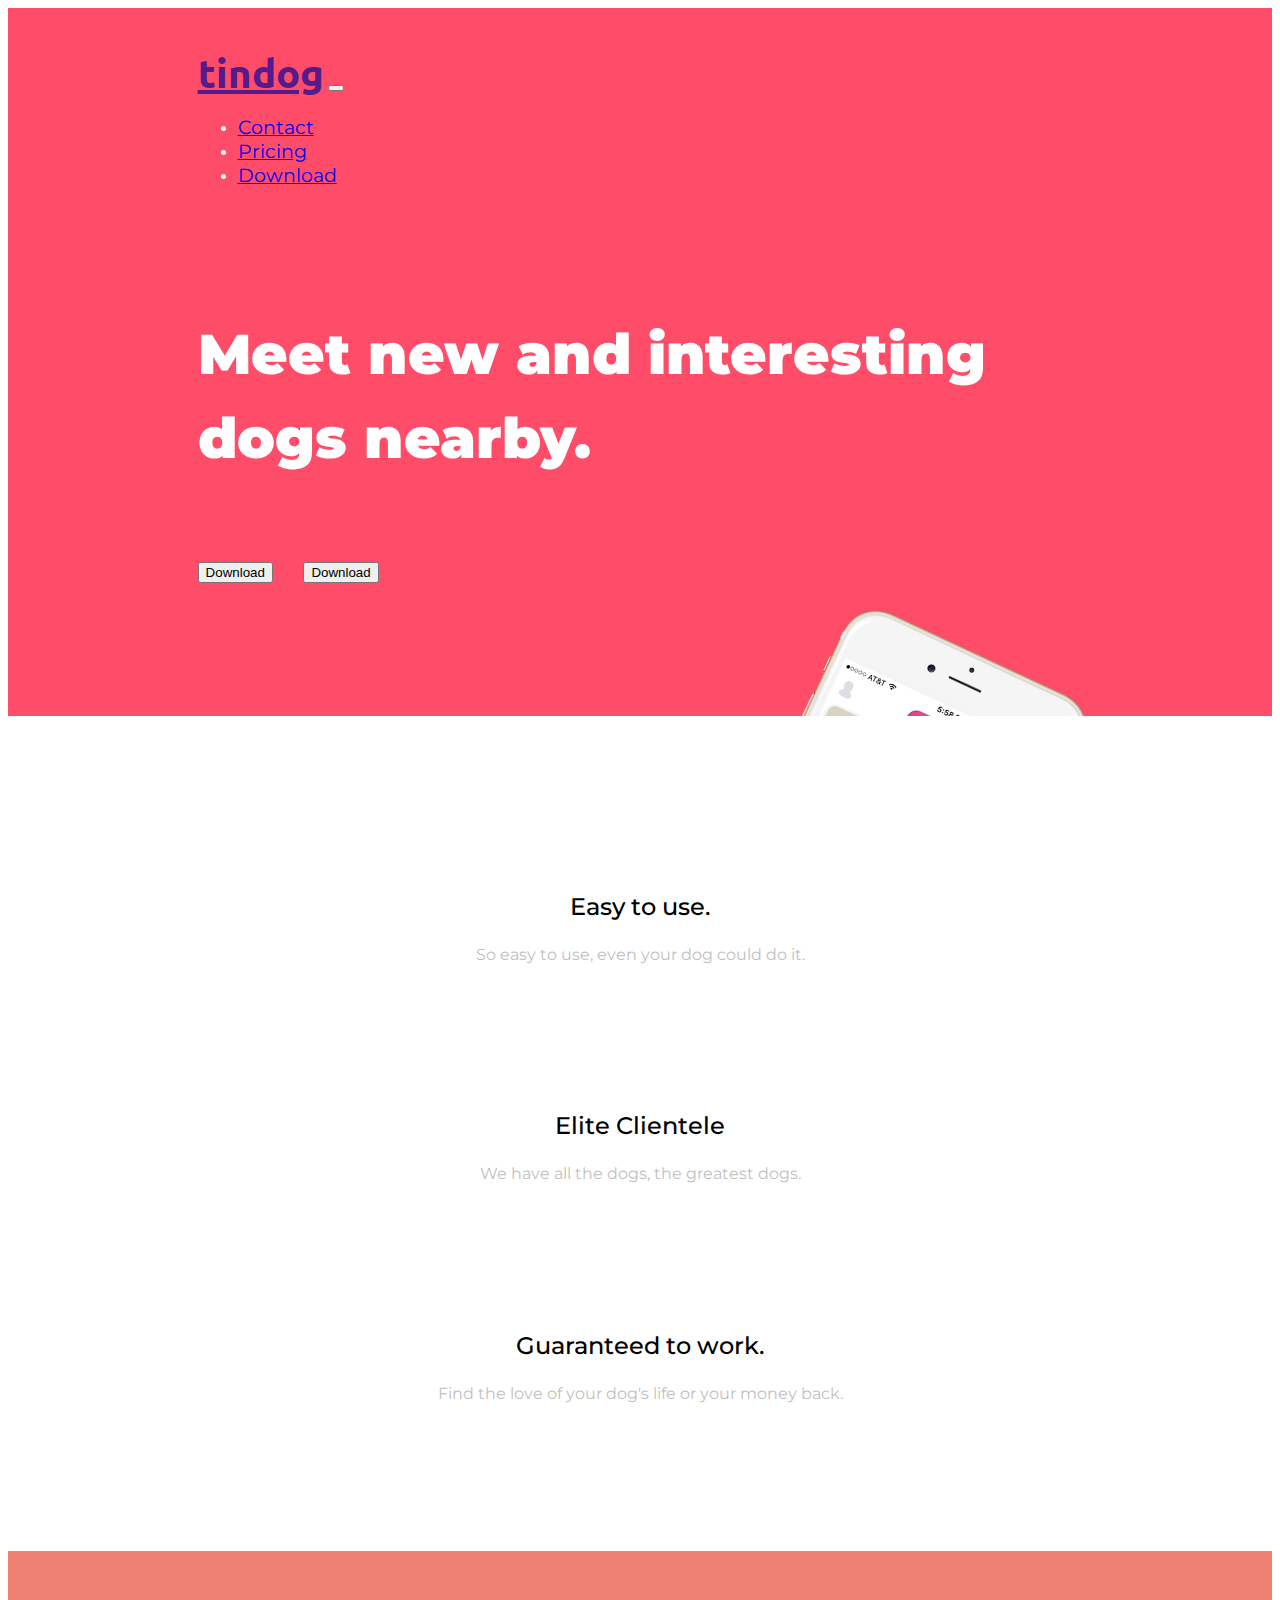
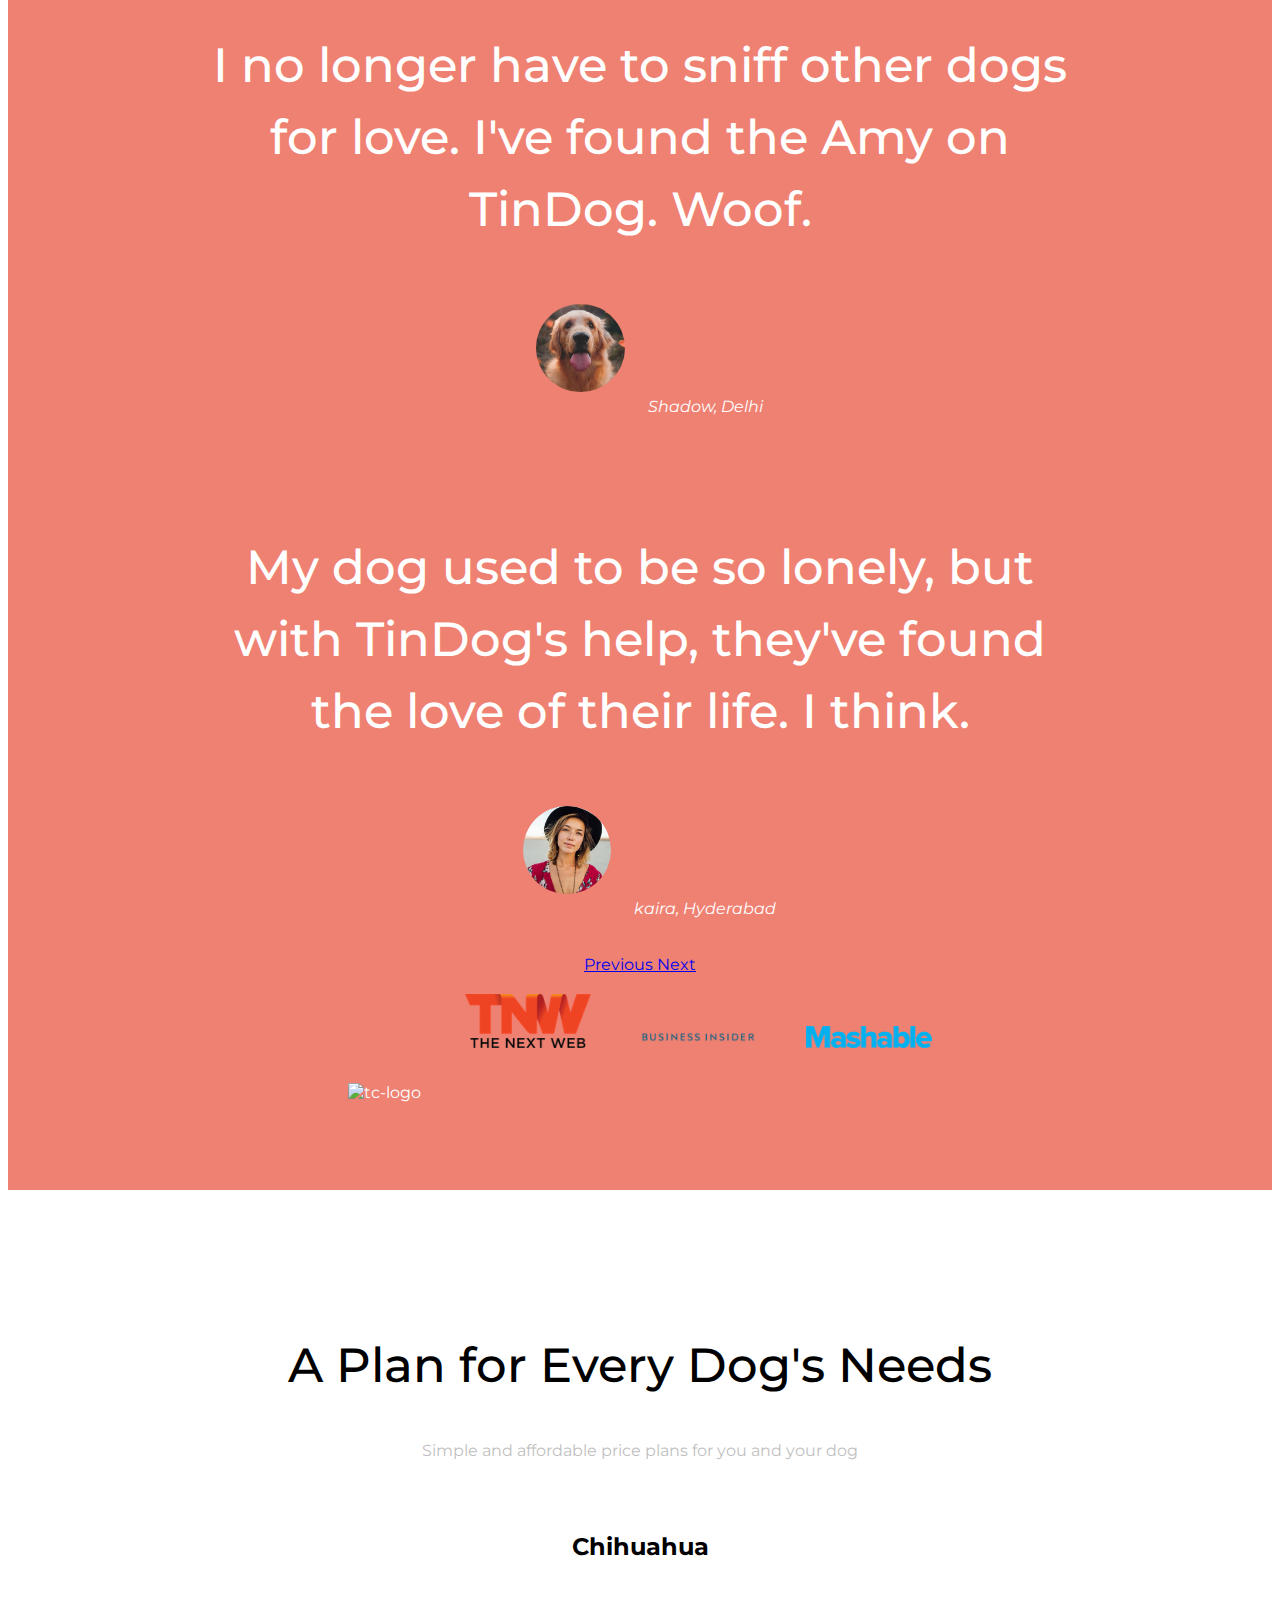
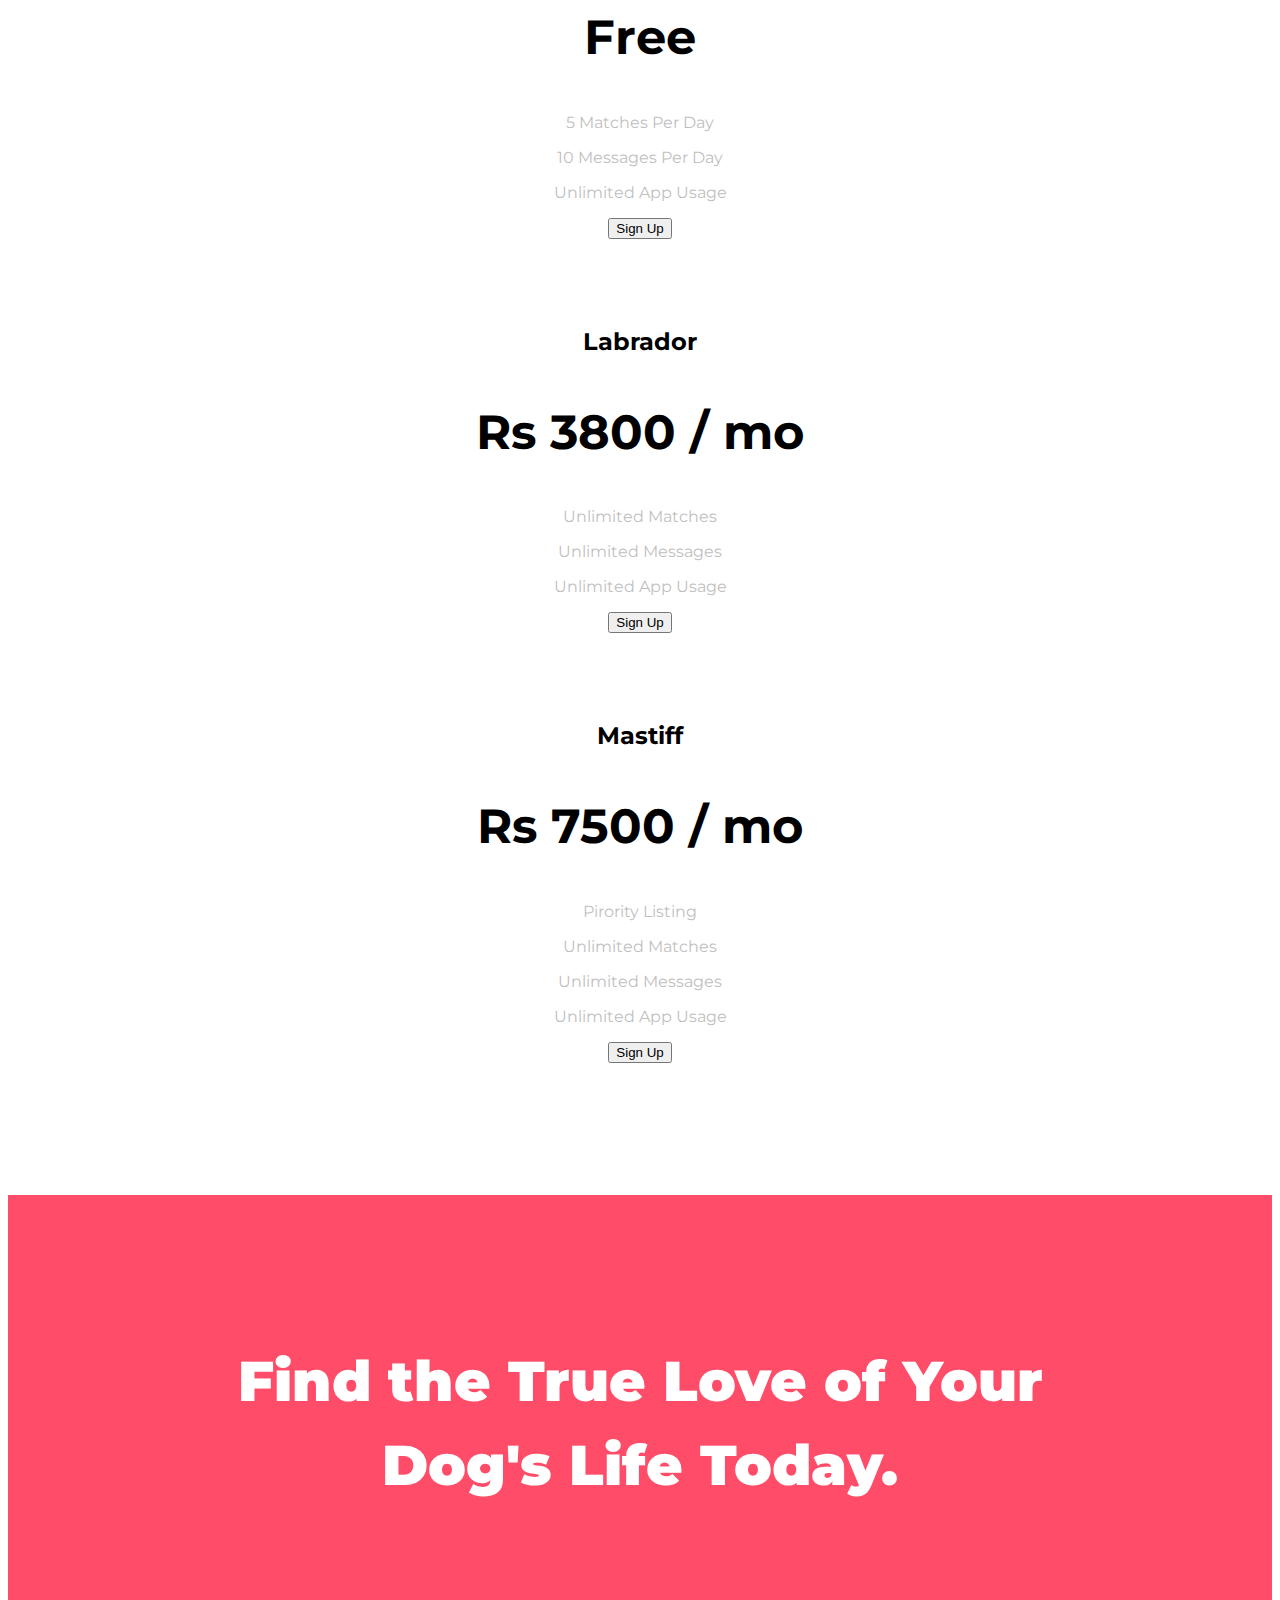
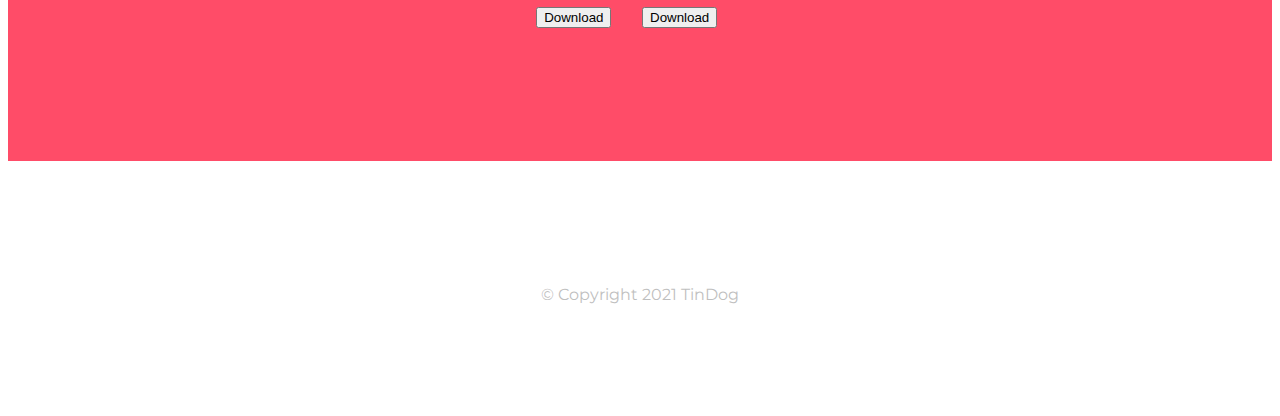
==== index.html @ 7eda0f49 "Using Bootstrap" ====
<!DOCTYPE html>
<html>

<head>
  <meta charset="utf-8">
  <title>TinDog</title>
  <!-- google font -->
  <link rel="preconnect" href="https://fonts.googleapis.com">
  <link rel="preconnect" href="https://fonts.gstatic.com" crossorigin>
  <link href="https://fonts.googleapis.com/css2?family=Montserrat:wght@400;900&family=Ubuntu&display=swap"
    rel="stylesheet">
  <!-- google font -->


  <!-- bootstrap -->
  <link href="https://cdn.jsdelivr.net/npm/bootstrap@5.1.3/dist/css/bootstrap.min.css" rel="stylesheet"
    integrity="sha384-1BmE4kWBq78iYhFldvKuhfTAU6auU8tT94WrHftjDbrCEXSU1oBoqyl2QvZ6jIW3" crossorigin="anonymous">
  <!-- bootstrap -->

  <!-- javascript -->
  <script src="https://code.jquery.com/jquery-3.2.1.slim.min.js"
    integrity="sha384-KJ3o2DKtIkvYIK3UENzmM7KCkRr/rE9/Qpg6aAZGJwFDMVNA/GpGFF93hXpG5KkN"
    crossorigin="anonymous"></script>
  <script src="https://cdnjs.cloudflare.com/ajax/libs/popper.js/1.12.9/umd/popper.min.js"
    integrity="sha384-ApNbgh9B+Y1QKtv3Rn7W3mgPxhU9K/ScQsAP7hUibX39j7fakFPskvXusvfa0b4Q"
    crossorigin="anonymous"></script>
  <script src="https://maxcdn.bootstrapcdn.com/bootstrap/4.0.0/js/bootstrap.min.js"
    integrity="sha384-JZR6Spejh4U02d8jOt6vLEHfe/JQGiRRSQQxSfFWpi1MquVdAyjUar5+76PVCmYl"
    crossorigin="anonymous"></script>
  <script src="https://cdn.jsdelivr.net/npm/bootstrap@5.0.2/dist/js/bootstrap.bundle.min.js"
    integrity="sha384-MrcW6ZMFYlzcLA8Nl+NtUVF0sA7MsXsP1UyJoMp4YLEuNSfAP+JcXn/tWtIaxVXM"
    crossorigin="anonymous"></script>
  <!-- javascript -->

  <!-- style -->
  <link rel="stylesheet" href="css/styles.css">
  <!-- style -->

  <!-- font awesome -->
  <link rel="stylesheet" href="https://use.fontawesome.com/releases/v5.15.4/css/all.css"
    integrity="sha384-DyZ88mC6Up2uqS4h/KRgHuoeGwBcD4Ng9SiP4dIRy0EXTlnuz47vAwmeGwVChigm" crossorigin="anonymous">
  <!-- font awesome -->

</head>

<body>
  <section class="colored-section" id="title">
    <div class="container-fluid">

      <nav class="navbar navbar-expand-lg navbar-dark">
        <a class="navbar-brand" href="">tindog</a>
        <button class="navbar-toggler" type="button" data-bs-toggle="collapse" data-bs-target="#navbarTogglerDemo03"
          aria-controls="navbarTogglerDemo03" aria-expanded="false" aria-label="Toggle navigation">
          <span class="navbar-toggler-icon"></span>
        </button>
        <div class="collapse navbar-collapse  " id="navbarTogglerDemo03">
          <ul class="navbar-nav ms-auto">
            <li class="nav-item ">
              <a class="nav-link px-4" href="#footer">Contact</a>
            </li>
            <li class="nav-item ">
              <a class="nav-link px-4" href="#pricing">Pricing</a>
            </li>
            <li class="nav-item ">
              <a class="nav-link px-4" href="#cta">Download</a>
            </li>
          </ul>
        </div>
      </nav>
      <!-- Nav Bar -->

      <!-- Title -->

      <div class="row">
        <div class="col-lg-6 ">
          <h1 class="big-heading">Meet new and interesting dogs nearby.</h1>
          <button type="button" class="download-btn btn btn-dark btn-lg"><i class="fab fa-apple"></i> Download</button>
          <button type="button" class="download-btn btn btn-outline-light btn-lg"><i class="fab fa-google-play"></i>
            Download</button>

        </div>

        <div class="col-lg-6">
          <img class="iphone" src="images/iphone6.png" alt="iphone-mockup">
        </div>
      </div>
    </div>
  </section>


  <!-- Features -->

  <section class="white-section" id="features">
    <div class="container-fluid">
      <div class="row">

        <div class="col-lg-4 feature-box">
          <i class="icon fas fa-check-circle fa-4x"></i>
          <h3 class="feature-title">Easy to use.</h3>
          <p>So easy to use, even your dog could do it.</p>
        </div>


        <div class="col-lg-4 feature-box">
          <i class="icon fas fa-bullseye fa-4x"></i>
          <h3 class="feature-title">Elite Clientele</h3>
          <p>We have all the dogs, the greatest dogs.</p>
        </div>

        <div class="col-lg-4 feature-box">
          <i class="icon fas fa-heart fa-4x"></i>
          <h3 class="feature-title">Guaranteed to work.</h3>
          <p>Find the love of your dog's life or your money back.</p>
        </div>

      </div>
    </div>
  </section>


  <!-- Testimonials -->

  <section class="colored-section" id="testimonials">
    <div id="carouselcontrol" class="carousel slide" data-ride="carousel">
      <div class="carousel-inner">
        <div class="carousel-item active container-fluid">
          <h2 class="Testimonial-text">I no longer have to sniff other dogs for love. I've found the Amy on TinDog.
            Woof.</h2>
          <img class="testimonial-img" src="images/dog-img.jpg" alt="dog-profile">
          <em>Shadow, Delhi</em>
        </div>
        <div class="carousel-item container-fluid">
          <h2 class="Testimonial-text">My dog used to be so lonely, but with TinDog's help, they've found the love of
            their life. I think.</h2>
          <img class="testimonial-img" src="images/lady-img.jpg" alt="lady-profile">
          <em>kaira, Hyderabad</em>
        </div>

      </div>
      <a class="carousel-control-prev" href="#carouselcontrol" role="button" data-slide="prev">
        <span class="carousel-control-prev-icon" aria-hidden="true"></span>
        <span class="sr-only">Previous</span>
      </a>
      <a class="carousel-control-next" href="#carouselcontrol" role="button" data-slide="next">
        <span class="carousel-control-next-icon" aria-hidden="true"></span>
        <span class="sr-only">Next</span>
      </a>
    </div>
  </section>


  <!-- Press -->

  <section class="colored-section" id="press">
    <img class="press-logo" src="images/techcrunch.png" alt="tc-logo">
    <img class="press-logo" src="images/tnw.png" alt="tnw-logo">
    <img class="press-logo" src="images/bizinsider.png" alt="biz-insider-logo">
    <img class="press-logo" src="images/mashable.png" alt="mashable-logo">

  </section>

  <!-- Press -->


  <!-- Pricing -->

  <section class="white-section" id="pricing">
    <h2 class="section-heading">A Plan for Every Dog's Needs</h2>
    <p>Simple and affordable price plans for you and your dog</p>

    <div class="row ">
      <div class="pricing-column  col-md-6 col-lg-4">
        <div class="card">
          <div class="card-header">
            <h3 class="price-heading">Chihuahua</h3>
          </div>
          <div class="card-body d-grid">
            <h2 class="price-text">Free</h2>
            <p>5 Matches Per Day</p>
            <p>10 Messages Per Day</p>
            <p>Unlimited App Usage</p>
            <button class="btn btn-outline-dark btn-lg" type="button">Sign Up</button>
          </div>
        </div>
      </div>

      <div class="pricing-column  col-md-6 col-lg-4">
        <div class="card">
          <div class="card-header">
            <h3 class="price-heading">Labrador</h3>
          </div>
          <div class="card-body d-grid">
            <h2 class="price-text">Rs 3800 / mo</h2>
            <p>Unlimited Matches</p>
            <p>Unlimited Messages</p>
            <p>Unlimited App Usage</p>
            <button class="btn btn-dark btn-lg" type="button">Sign Up</button>
          </div>
        </div>
      </div>

      <div class="pricing-column  col-md-12 col-lg-4">
        <div class="card">
          <div class="card-header ">
            <h3 class="price-heading">Mastiff</h3>
          </div>
          <div class="card-body d-grid">
            <h2 class="price-text">Rs 7500 / mo</h2>
            <p>Pirority Listing</p>
            <p>Unlimited Matches</p>
            <p>Unlimited Messages</p>
            <p>Unlimited App Usage</p>
            <button class="btn btn-dark btn-lg " type="button">Sign Up</button>
          </div>
        </div>
      </div>
    </div>

  </section>


  <!-- Call to Action -->

  <section class="colored-section" id="cta">
    <div class="container-fluid">
      <h3 class="big-heading">Find the True Love of Your Dog's Life Today.</h3>
      <button class="download-btn btn btn-dark btn-lg" type="button"><i class="fab fa-apple"></i> Download</button>
      <button class="download-btn btn btn-light btn-lg" type="button"><i class="fab fa-google-play"></i>
        Download</button>
    </div>
  </section>


  <!-- Footer -->

  <footer class="white-section" id="footer">
    <div class="container-fluid">

      <i class="social fab fa-twitter"></i>
      <i class="social fab fa-facebook"></i>
      <i class="social fab fa-instagram"></i>
      <i class="social fas fa-envelope "></i>

      <p>© Copyright 2021 TinDog</p>
    </div>
  </footer>

</body>

</html>
---- css/styles.css ----
Body {
    font-family: 'Montserrat', sans-serif;
    text-align: center;
}

h1,h2,h3,h4,h5 {
    font-family: 'Montserrat', sans-serif;
}

p {
    color: #bfbfbf;
}

/* heading */
.big-heading {
    font-weight: 900;
    font-size: 3.5rem;
    line-height: 1.5;
}

.section-heading {
    font-size: 3rem;
    font-weight: 510;
    line-height: 1.5;
}

/* conatiner */
.container-fluid {
    padding: 7% 15%;
}
/* section */
.colored-section{
    background-color: #ff4c68;
    color: #fff;
}
.white-section{
    background-color:#fff;
}

/* navbar */
.navbar-brand {
    font-family: 'Ubuntu', sans-serif;
    font-weight: bold;
    font-size: 2.5rem;
}

.navbar {
    padding: 0 0 4.5rem 0;
}

.nav-link {
    font-size: 1.2rem;
}



/* Title */
#title .container-fluid {
    padding-top: 3%;
    text-align: left;
}

.download-btn {
    margin: 5% 3% 5% 0;
}

.iphone {
    position: absolute;
    right: 22%;
    transform: rotate(25deg);
    width: 21%;
}

/* Features */
#features {
    position: relative;
    z-index: 1;
}

.feature-box {
    padding: 5%;
}

.icon {
    color: #ef8172;
    margin: 1.5rem;
}

.icon:hover {
    color: #ff4c68;
}

.feature-title {
    font-weight: 510;
    font-size: 1.5rem;
}

/* testomonial section */
#testimonials {
    background-color: #ef8172;
}

.testimonial-img {
    border-radius: 100%;
    margin: 1.2rem;
    width: 10%;
}

.carousel-item {
    padding: 3% 15%;
}

.Testimonial-text {
    font-weight: 510;
    font-size: 3rem;
    line-height: 1.5;
}

/* press */
#press {
    background-color: #ef8172;
    padding-bottom: 3%;
}

.press-logo {
    margin: 1.25rem 1.25rem 3.125rem;
    width: 10%;
}

/* pricing */
#pricing {
    padding: 6.25rem;
}

.pricing-column {
    padding: 3% 2%;
}

.price-heading {
    font-weight: bold;
    font-size: 1.5rem;
}

.price-text {
    font-size: 3rem;
    line-height: 1.5;
}

/* Call to Action */


/* Footer */

.social {
    padding: 0.6rem;
}

.social:hover {
    color: #ff4c68;
}

/* media-query */
@media (max-width:1050px) {
    .iphone {
        position: static;
        transform: rotate(0);
        width: 60%;
    }

    #title {
        text-align: center;
    }
}
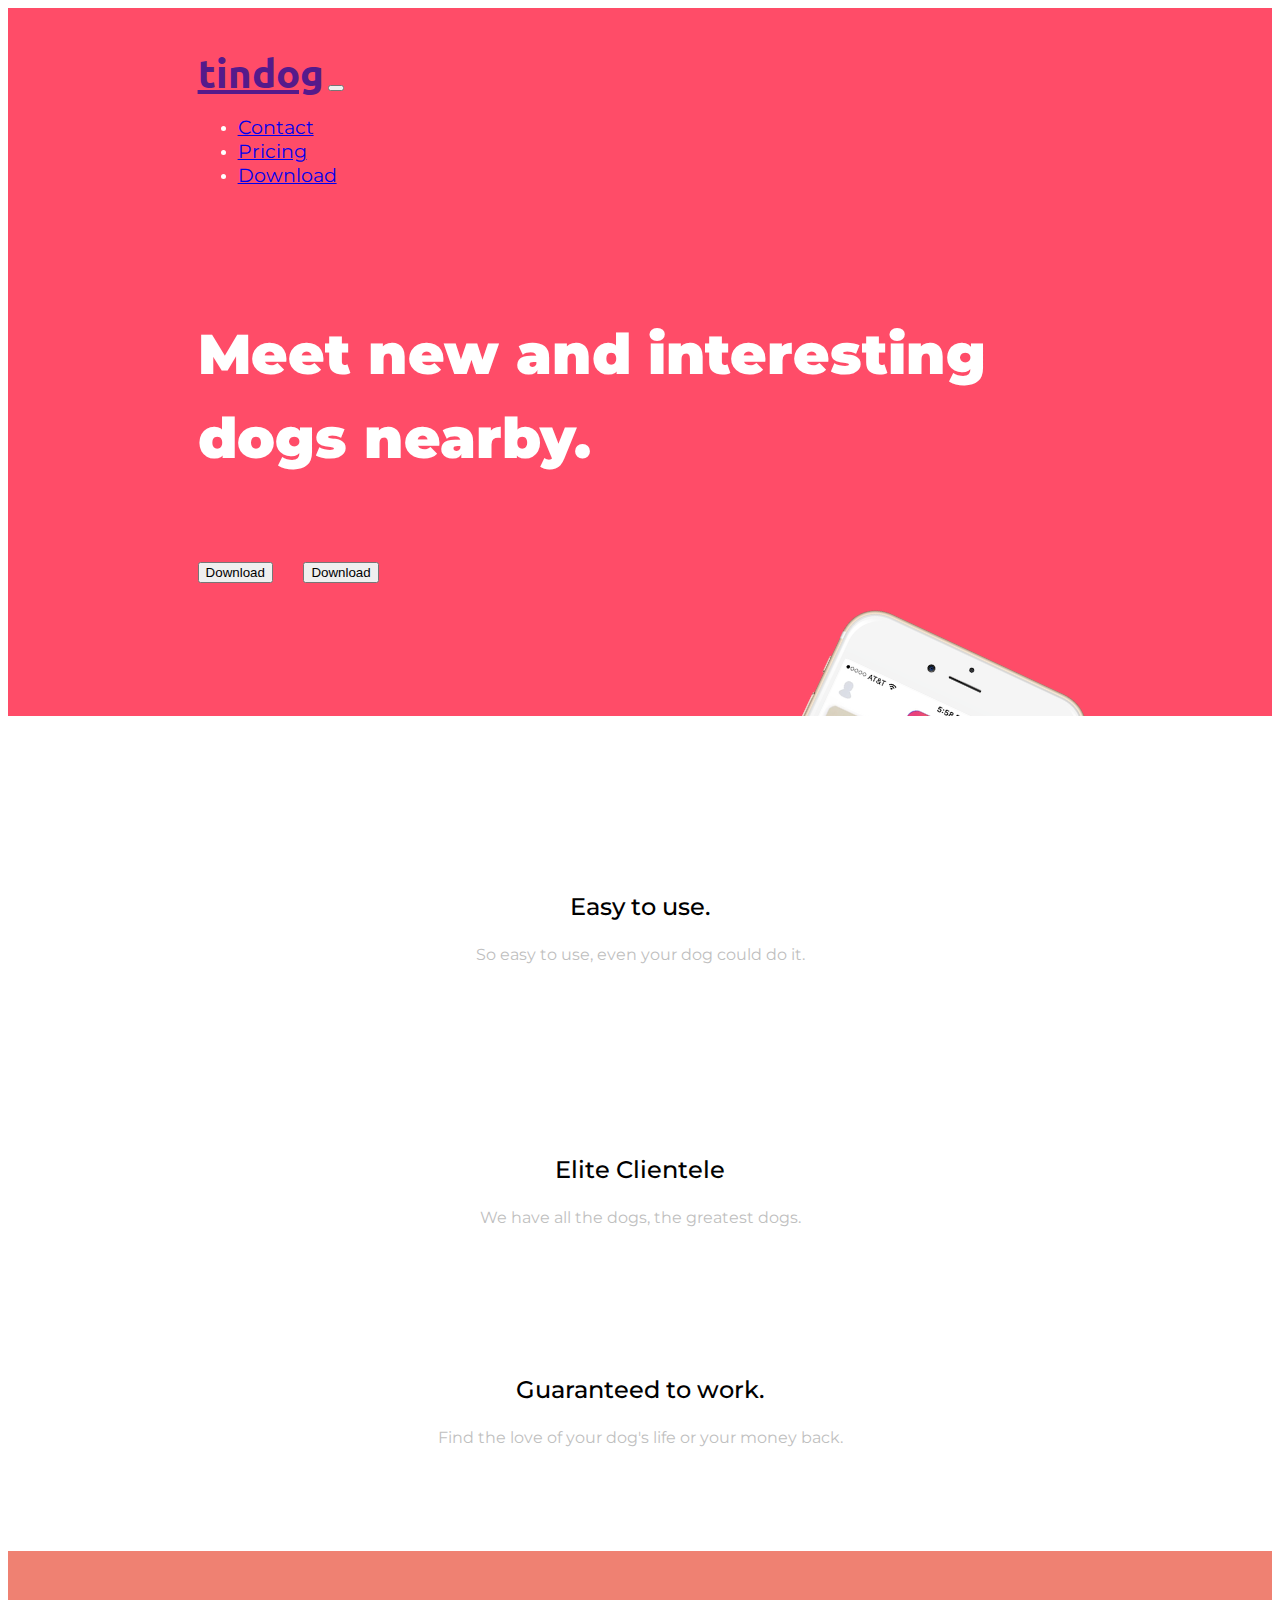
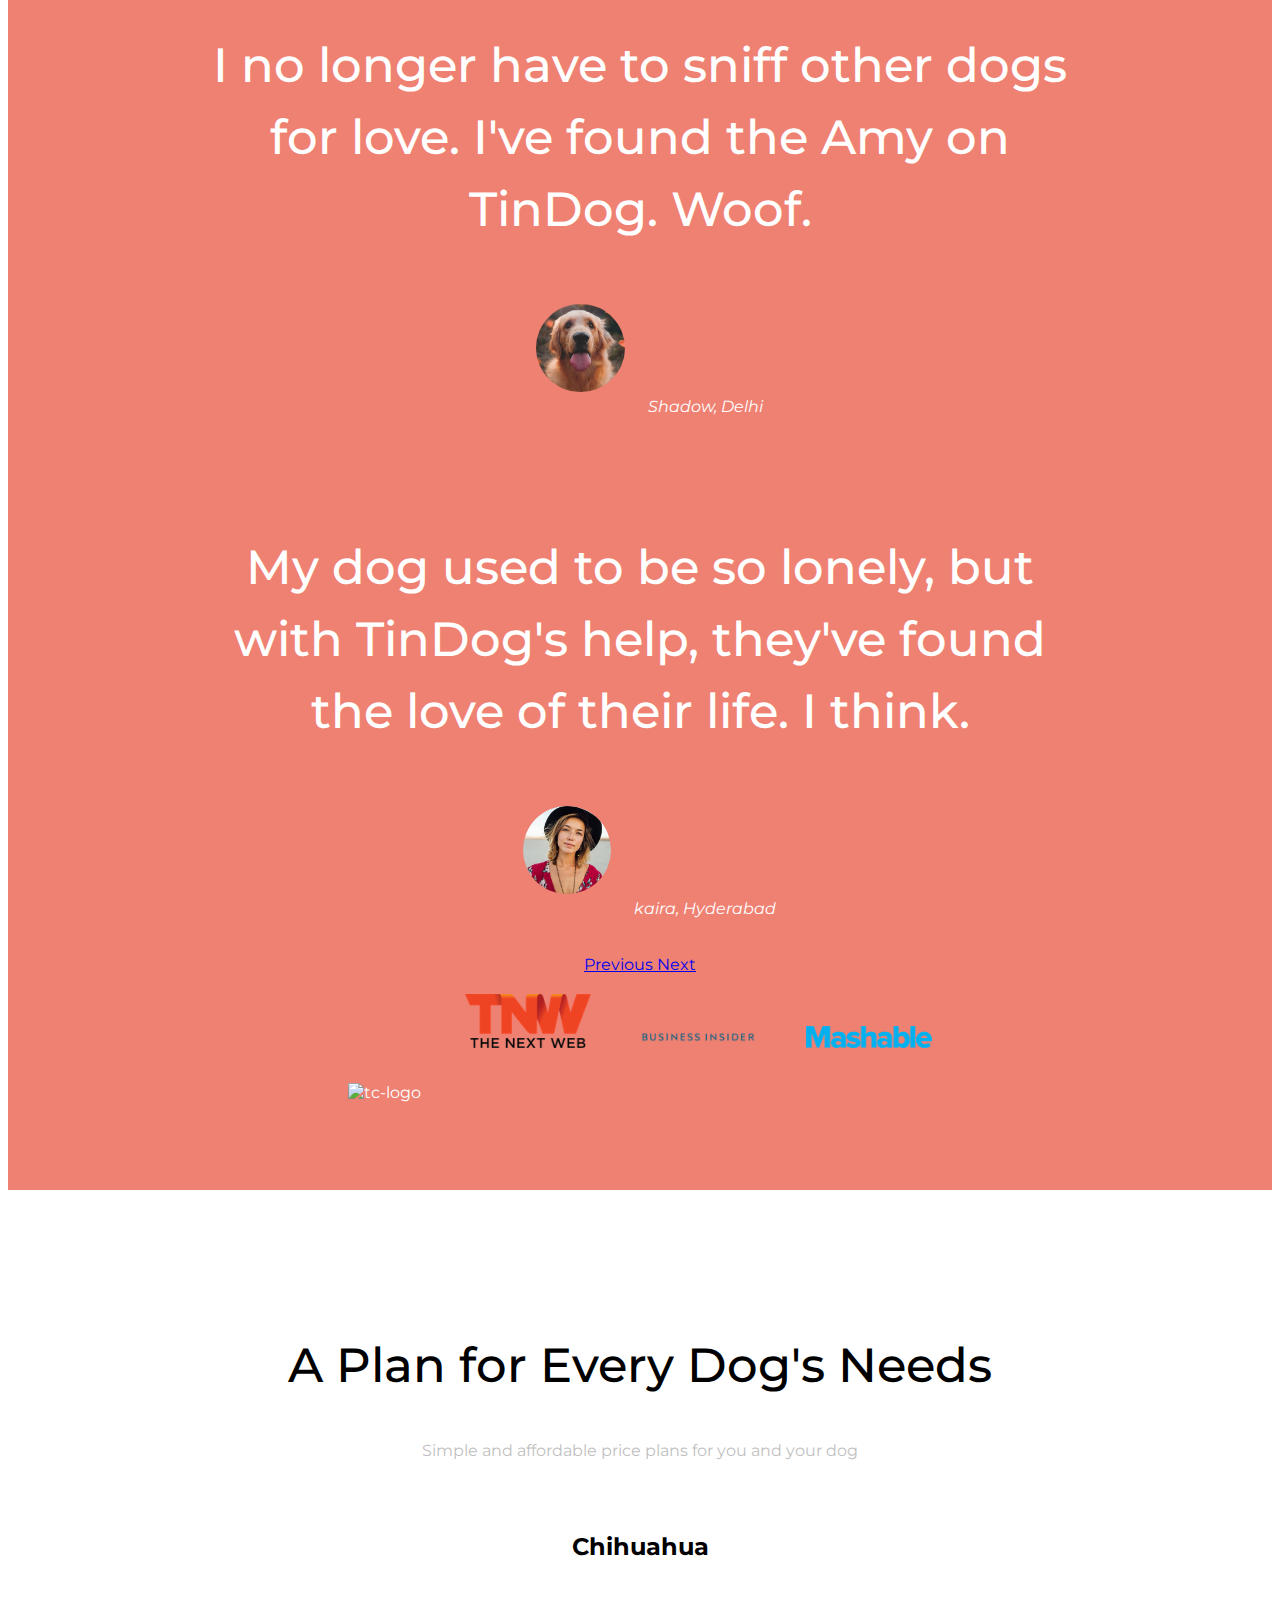
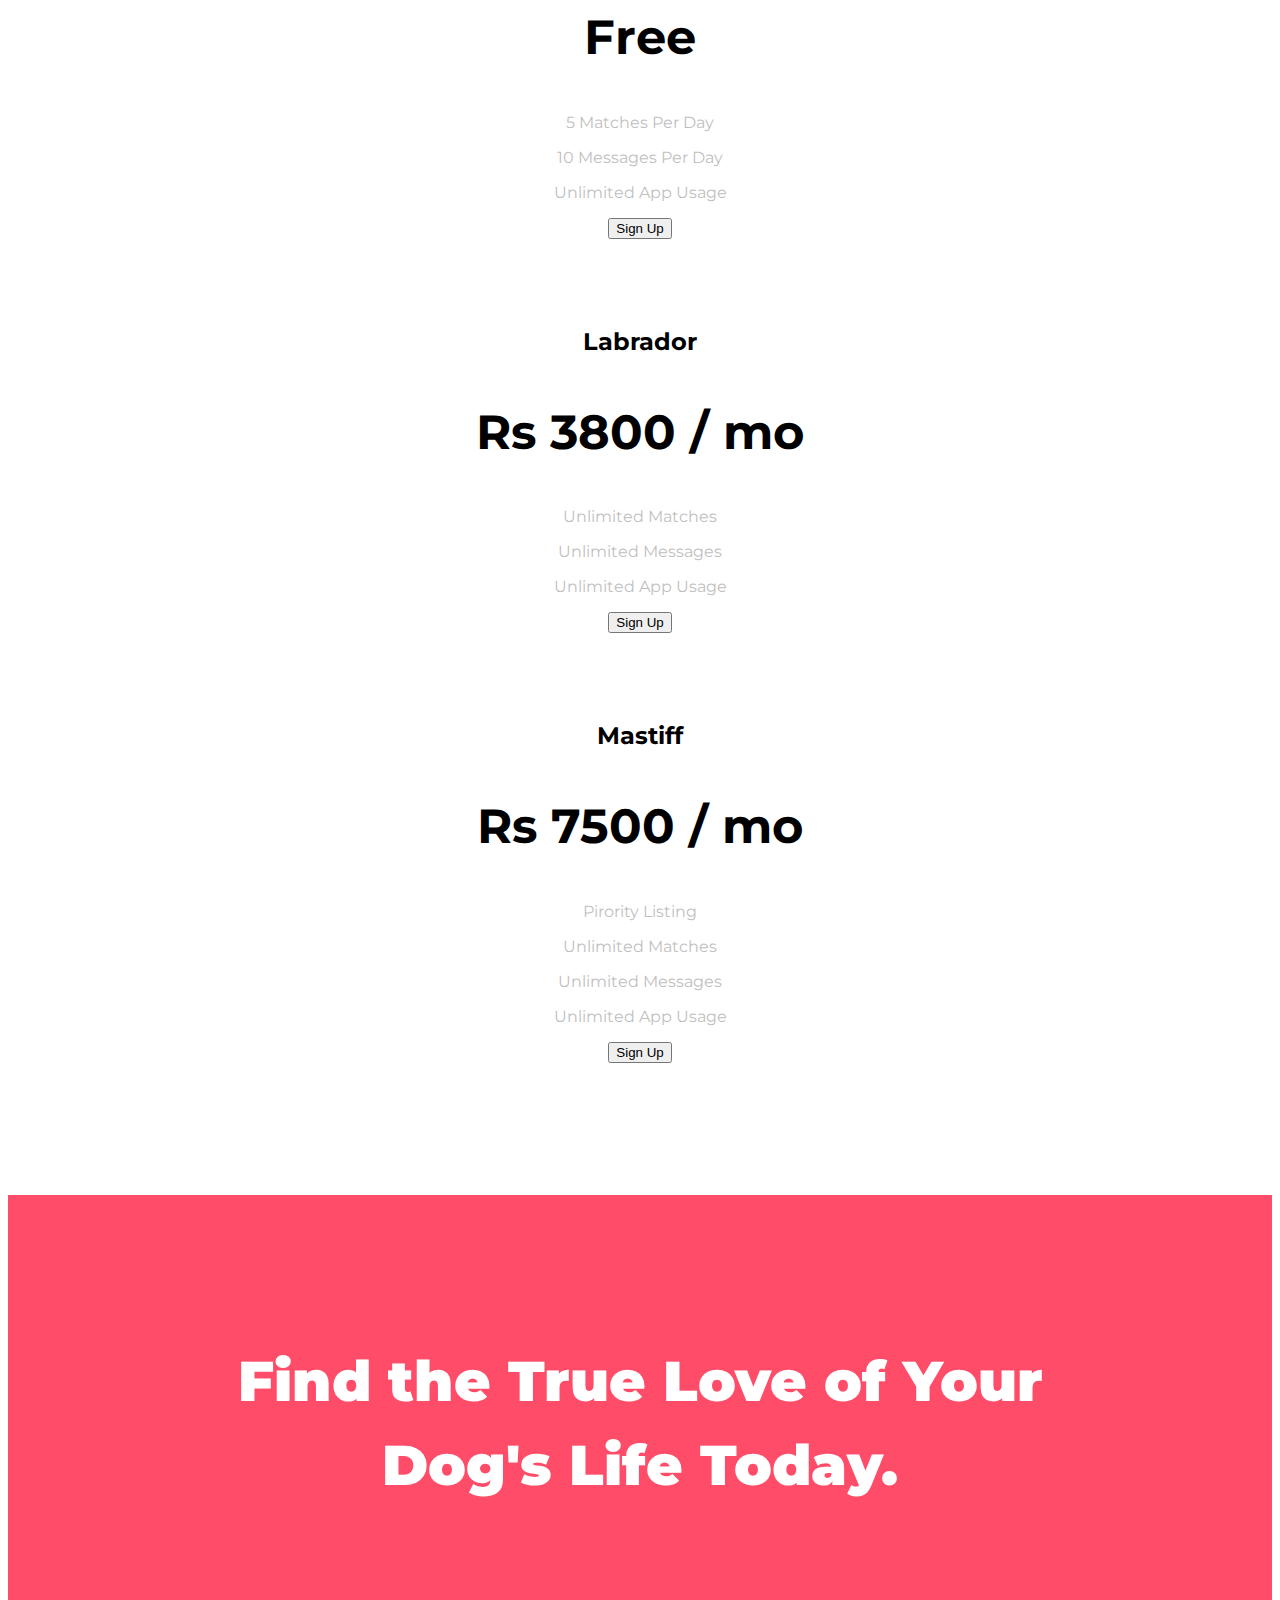
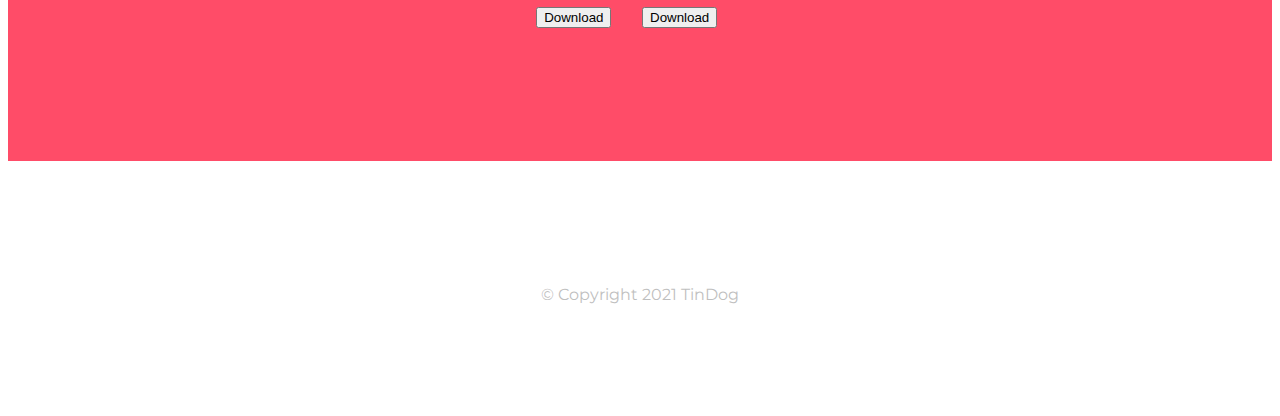
==== commit 7fd481fe: "Update index.html" ====
--- a/index.html
+++ b/index.html
@@ -95,25 +95,27 @@
       <div class="row">
 
         <div class="col-lg-4 feature-box">
-          <i class="icon fas fa-check-circle fa-4x"></i>
+          <div class="icon-size"><i class="icon fas fa-check-circle fa-4x"></i></div>
           <h3 class="feature-title">Easy to use.</h3>
-          <p>So easy to use, even your dog could do it.</p>
+          <p class="Feature-para">So easy to use, even your dog could do it.</p>
         </div>
 
 
         <div class="col-lg-4 feature-box">
-          <i class="icon fas fa-bullseye fa-4x"></i>
-          <h3 class="feature-title">Elite Clientele</h3>
-          <p>We have all the dogs, the greatest dogs.</p>
-        </div>
-
-        <div class="col-lg-4 feature-box">
-          <i class="icon fas fa-heart fa-4x"></i>
-          <h3 class="feature-title">Guaranteed to work.</h3>
-          <p>Find the love of your dog's life or your money back.</p>
-        </div>
-
-      </div>
+          <div class="icon-size"><i class="icon fas fa-bullseye fa-4x"></i></div>
+        </div>
+        <h3 class="feature-title">Elite Clientele</h3>
+        <p class="Feature-para">We have all the dogs, the greatest dogs.</p>
+      </div>
+
+      <div class="col-lg-4 feature-box">
+        <div class="icon-size"><i class="icon fas fa-heart fa-4x"></i></div>
+      </div>
+      <h3 class="feature-title">Guaranteed to work.</h3>
+      <p class="Feature-para">Find the love of your dog's life or your money back.</p>
+    </div>
+
+    </div>
     </div>
   </section>
 
@@ -247,4 +249,4 @@
 
 </body>
 
-</html>+</html>
--- a/css/styles.css
+++ b/css/styles.css
@@ -167,7 +167,21 @@
         width: 60%;
     }
 
-    #title {
+   #title .container-fluid {
         text-align: center;
+        padding: 3% 7%;
     }
-}+        .nav-link {
+        font-size: 2rem;
+    }
+       .icon-size{
+        font-size: 2.5rem;
+    }
+    .Feature-para{
+        font-size: 2rem;
+    }
+    .feature-title{
+        font-size: 3rem;
+    }
+
+}
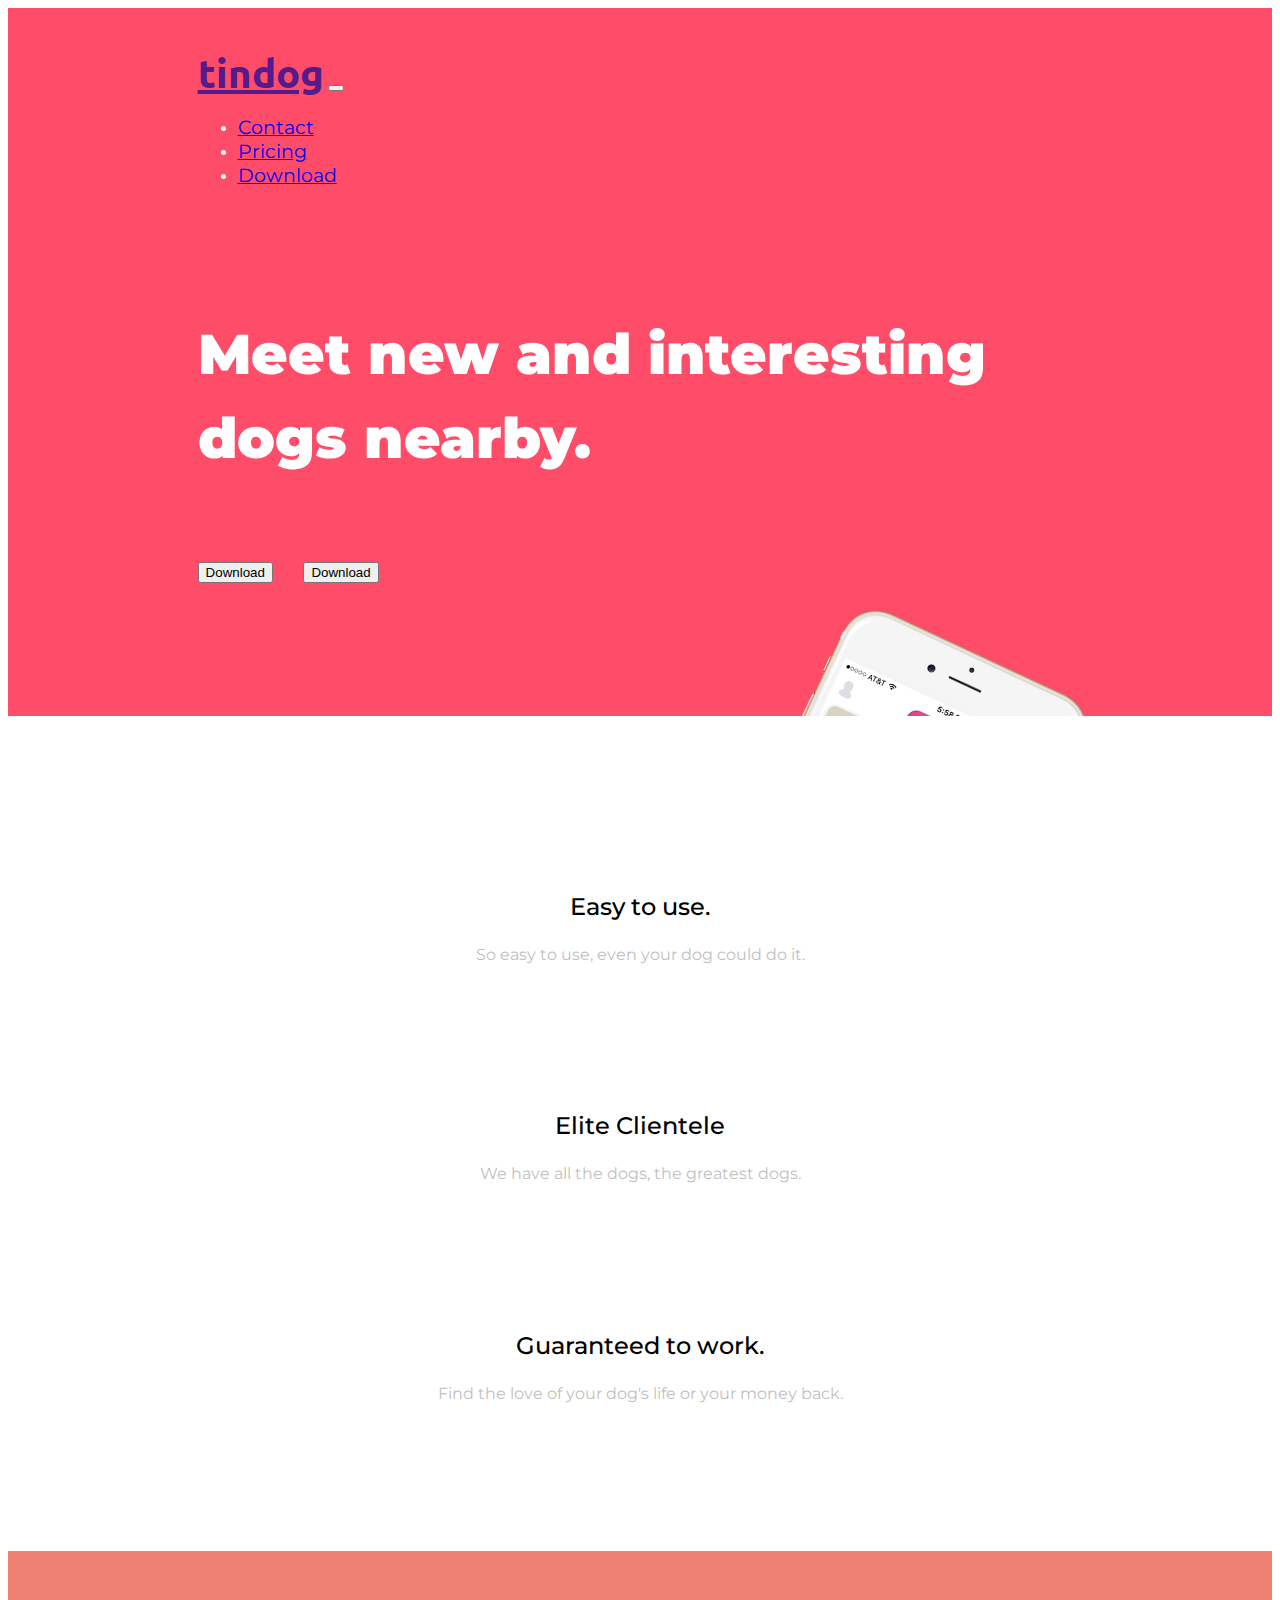
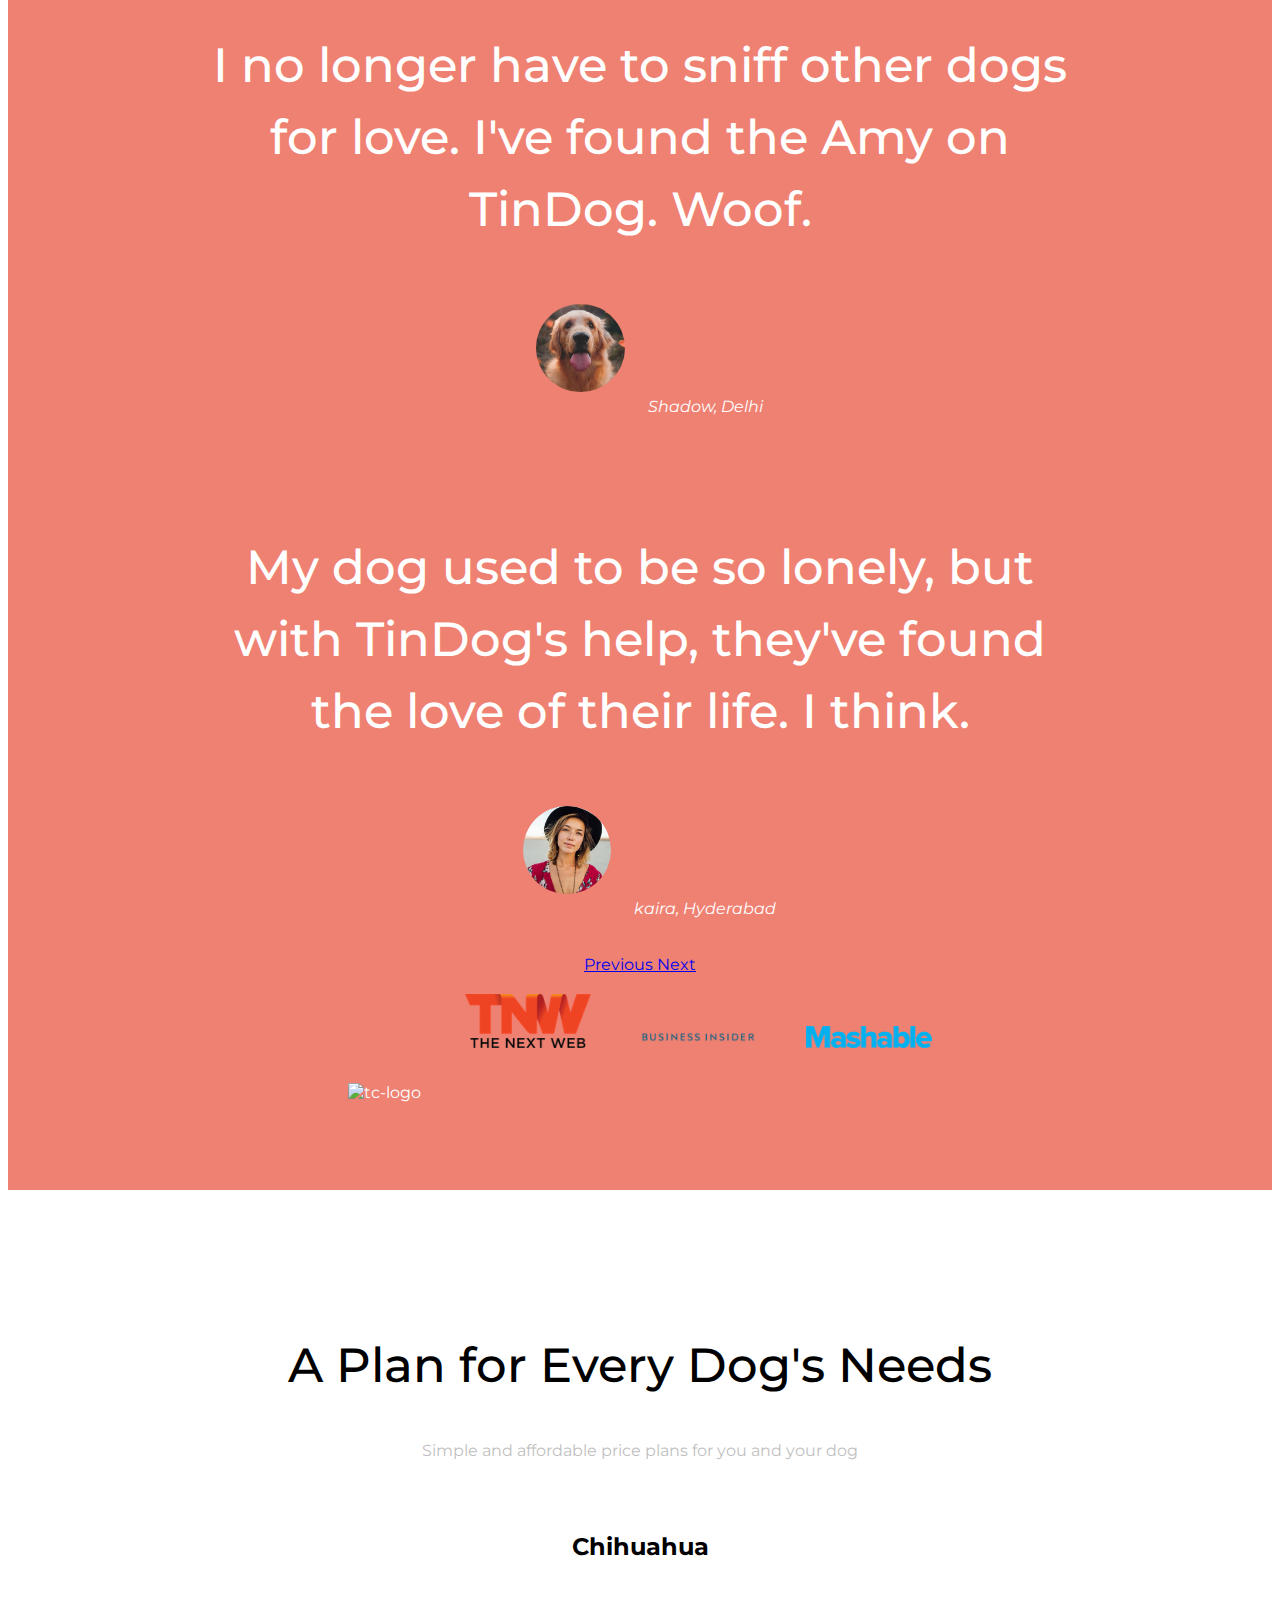
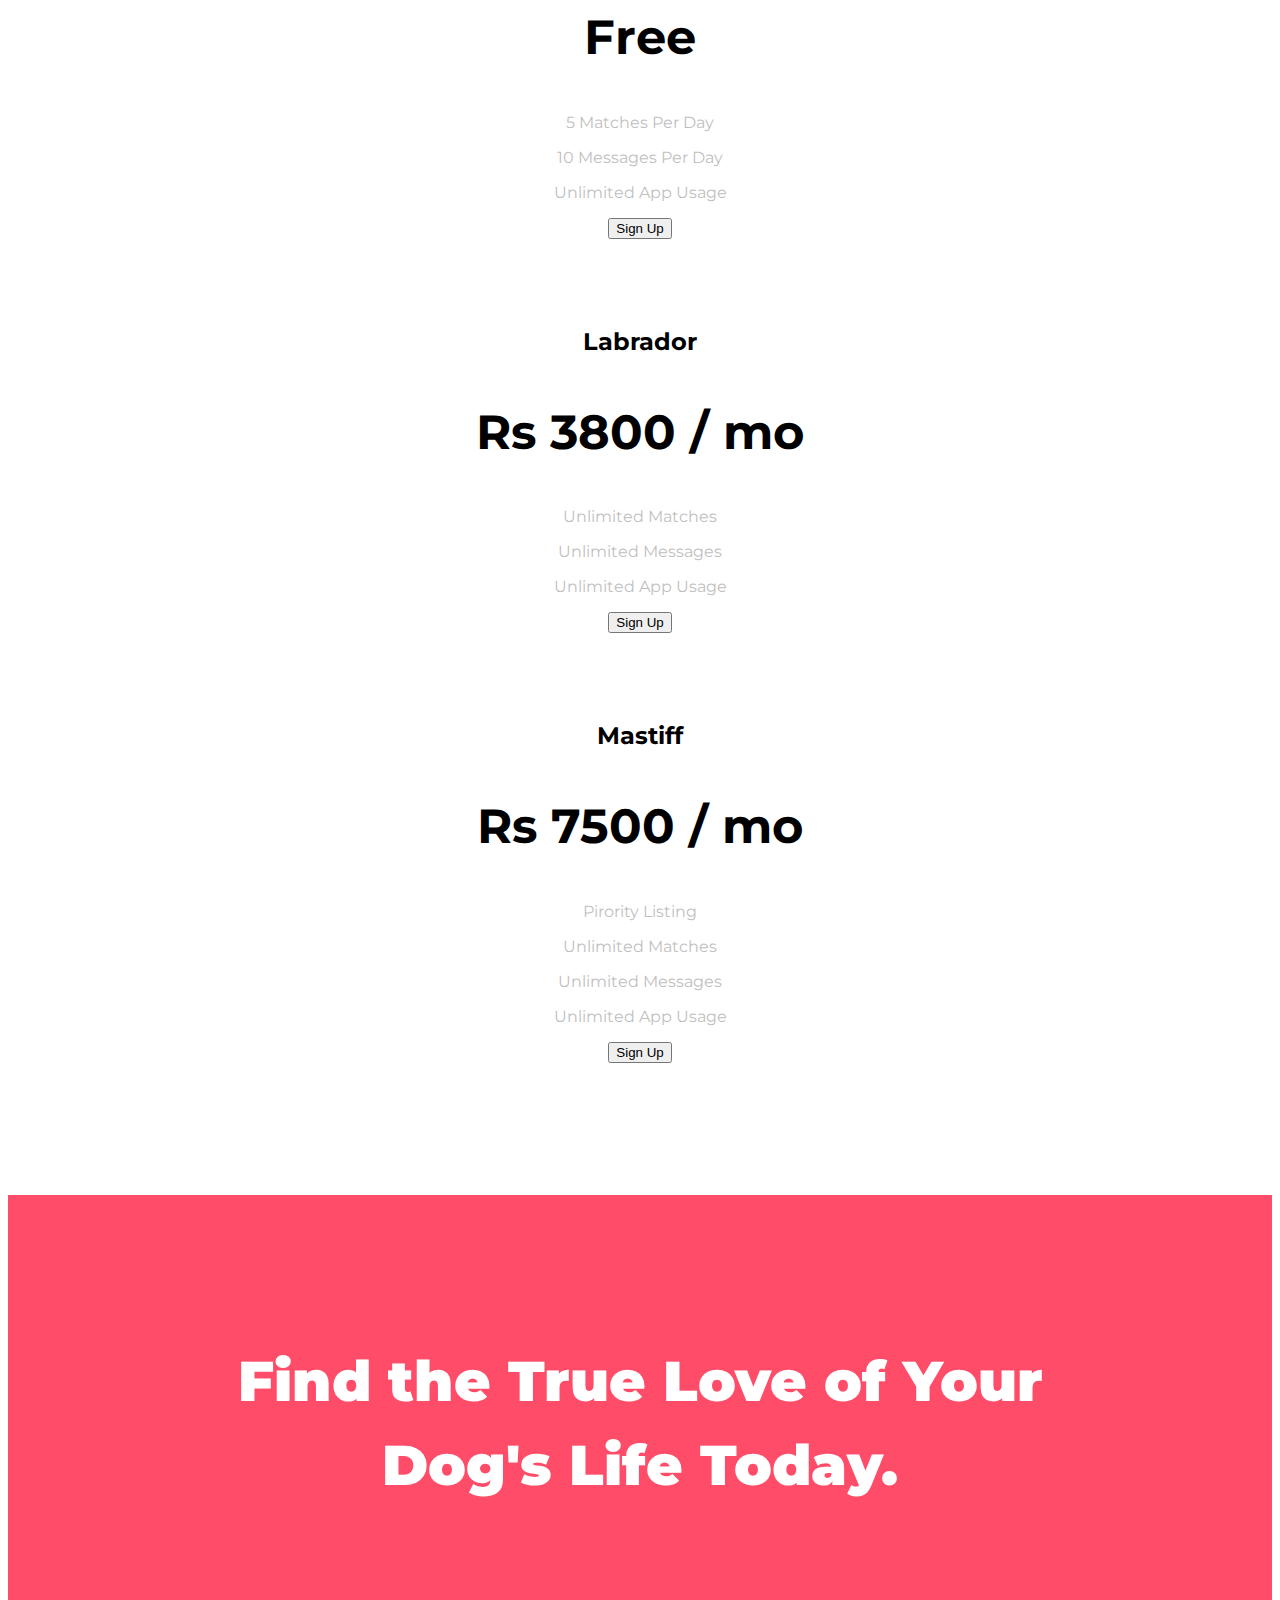
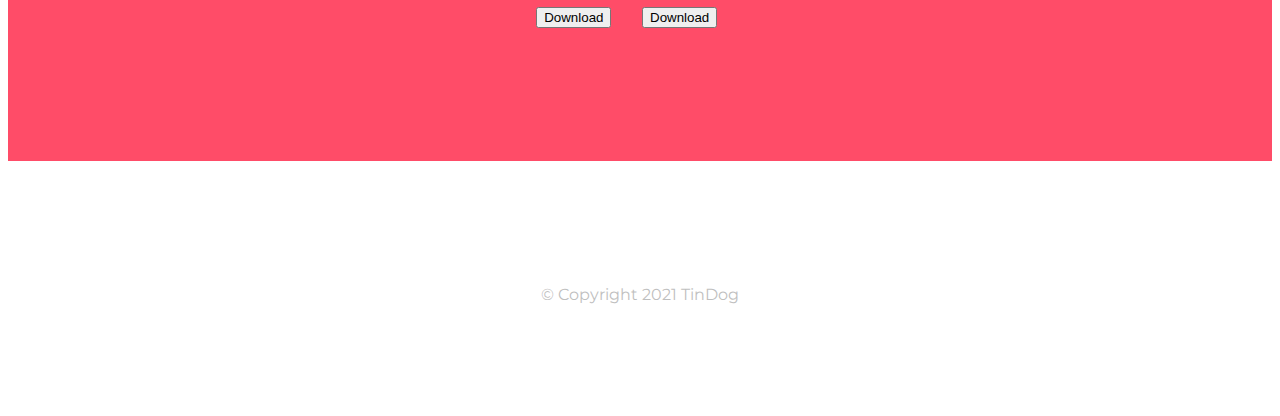
==== commit 93abe060: "Update index.html" ====
--- a/index.html
+++ b/index.html
@@ -103,19 +103,17 @@
 
         <div class="col-lg-4 feature-box">
           <div class="icon-size"><i class="icon fas fa-bullseye fa-4x"></i></div>
-        </div>
-        <h3 class="feature-title">Elite Clientele</h3>
-        <p class="Feature-para">We have all the dogs, the greatest dogs.</p>
-      </div>
-
-      <div class="col-lg-4 feature-box">
-        <div class="icon-size"><i class="icon fas fa-heart fa-4x"></i></div>
-      </div>
-      <h3 class="feature-title">Guaranteed to work.</h3>
-      <p class="Feature-para">Find the love of your dog's life or your money back.</p>
-    </div>
-
-    </div>
+          <h3 class="feature-title">Elite Clientele</h3>
+          <p class="Feature-para">We have all the dogs, the greatest dogs.</p>
+        </div>
+
+        <div class="col-lg-4 feature-box">
+          <div class="icon-size"><i class="icon fas fa-heart fa-4x"></i></div>
+          <h3 class="feature-title">Guaranteed to work.</h3>
+          <p class="Feature-para">Find the love of your dog's life or your money back.</p>
+        </div>
+
+      </div>
     </div>
   </section>
 
@@ -171,7 +169,7 @@
     <p>Simple and affordable price plans for you and your dog</p>
 
     <div class="row ">
-      <div class="pricing-column  col-md-6 col-lg-4">
+      <div class="pricing-column  col-md-12 col-lg-4">
         <div class="card">
           <div class="card-header">
             <h3 class="price-heading">Chihuahua</h3>
@@ -181,12 +179,12 @@
             <p>5 Matches Per Day</p>
             <p>10 Messages Per Day</p>
             <p>Unlimited App Usage</p>
-            <button class="btn btn-outline-dark btn-lg" type="button">Sign Up</button>
-          </div>
-        </div>
-      </div>
-
-      <div class="pricing-column  col-md-6 col-lg-4">
+            <button class="pricing-btn btn btn-outline-dark btn-lg" type="button">Sign Up</button>
+          </div>
+        </div>
+      </div>
+
+      <div class="pricing-column  col-md-12 col-lg-4">
         <div class="card">
           <div class="card-header">
             <h3 class="price-heading">Labrador</h3>
@@ -196,7 +194,7 @@
             <p>Unlimited Matches</p>
             <p>Unlimited Messages</p>
             <p>Unlimited App Usage</p>
-            <button class="btn btn-dark btn-lg" type="button">Sign Up</button>
+            <button class=" pricing-btn btn btn-dark btn-lg" type="button">Sign Up</button>
           </div>
         </div>
       </div>
@@ -212,7 +210,7 @@
             <p>Unlimited Matches</p>
             <p>Unlimited Messages</p>
             <p>Unlimited App Usage</p>
-            <button class="btn btn-dark btn-lg " type="button">Sign Up</button>
+            <button class=" pricing-btn btn btn-dark btn-lg " type="button">Sign Up</button>
           </div>
         </div>
       </div>
--- a/css/styles.css
+++ b/css/styles.css
@@ -177,11 +177,26 @@
        .icon-size{
         font-size: 2.5rem;
     }
-    .Feature-para{
+    .Feature-para,p{
         font-size: 2rem;
     }
     .feature-title{
+        font-size: 2.5rem;
+    }
+     .price-heading{
         font-size: 3rem;
     }
-
-}
+    .price-text{
+        font-size: 4rem;
+    }
+     .social{
+        font-size: 2rem;
+    }
+    .pricing-btn{
+        padding-top: 1.5rem;
+        padding-bottom: 1.5rem;
+        font-size: 2rem;
+    }
+
+
+}
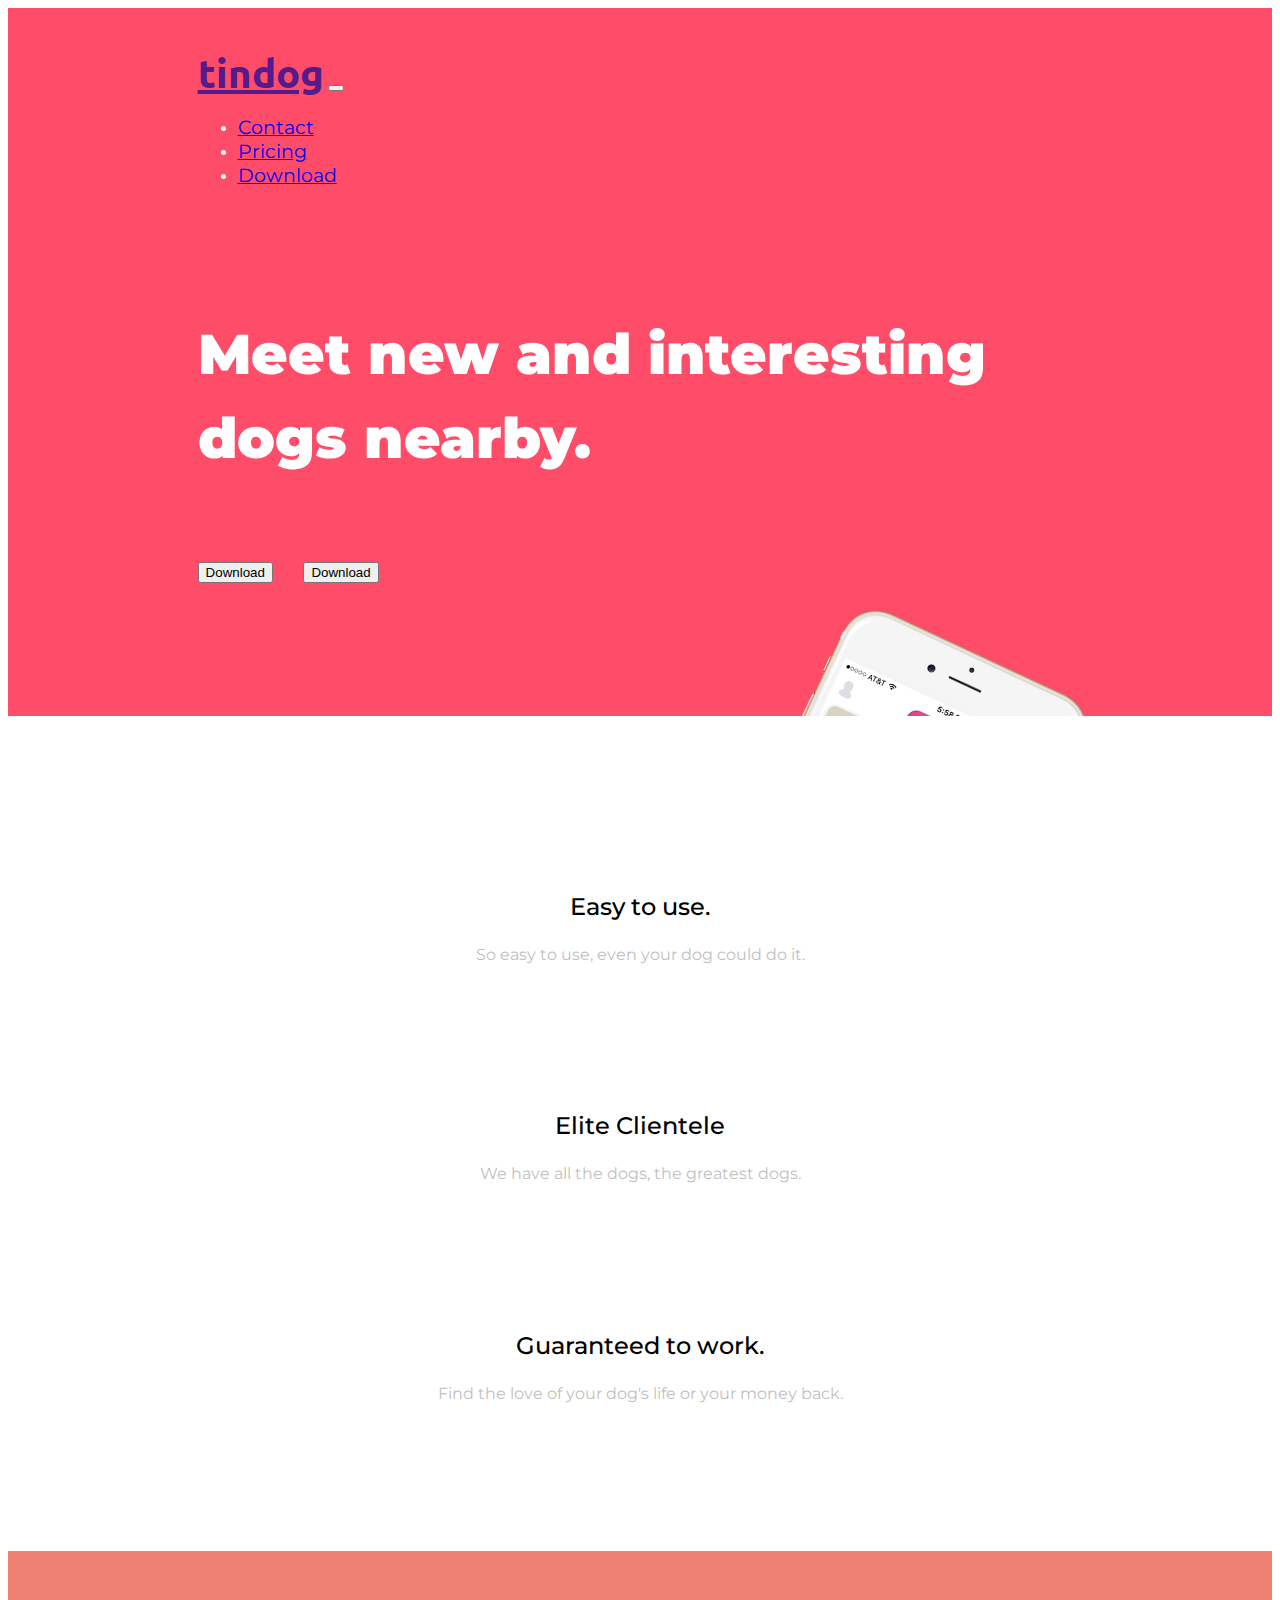
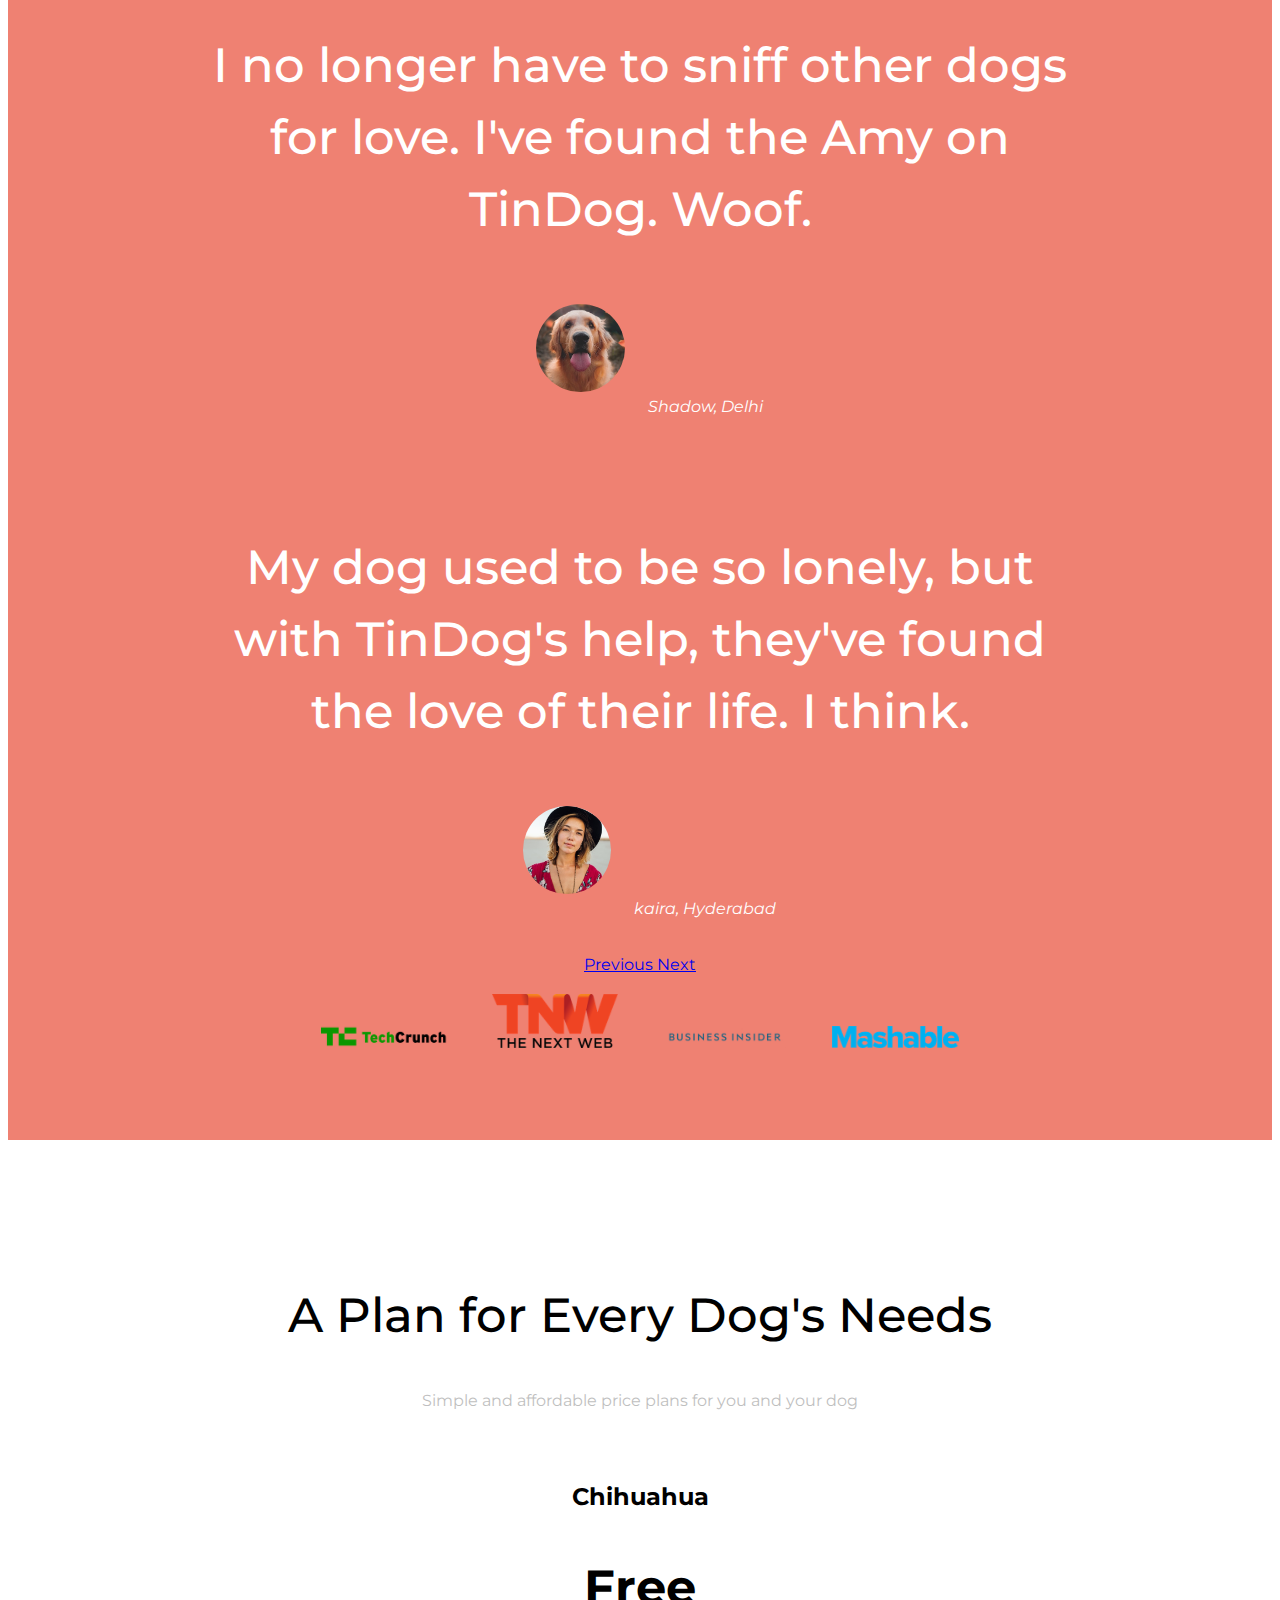
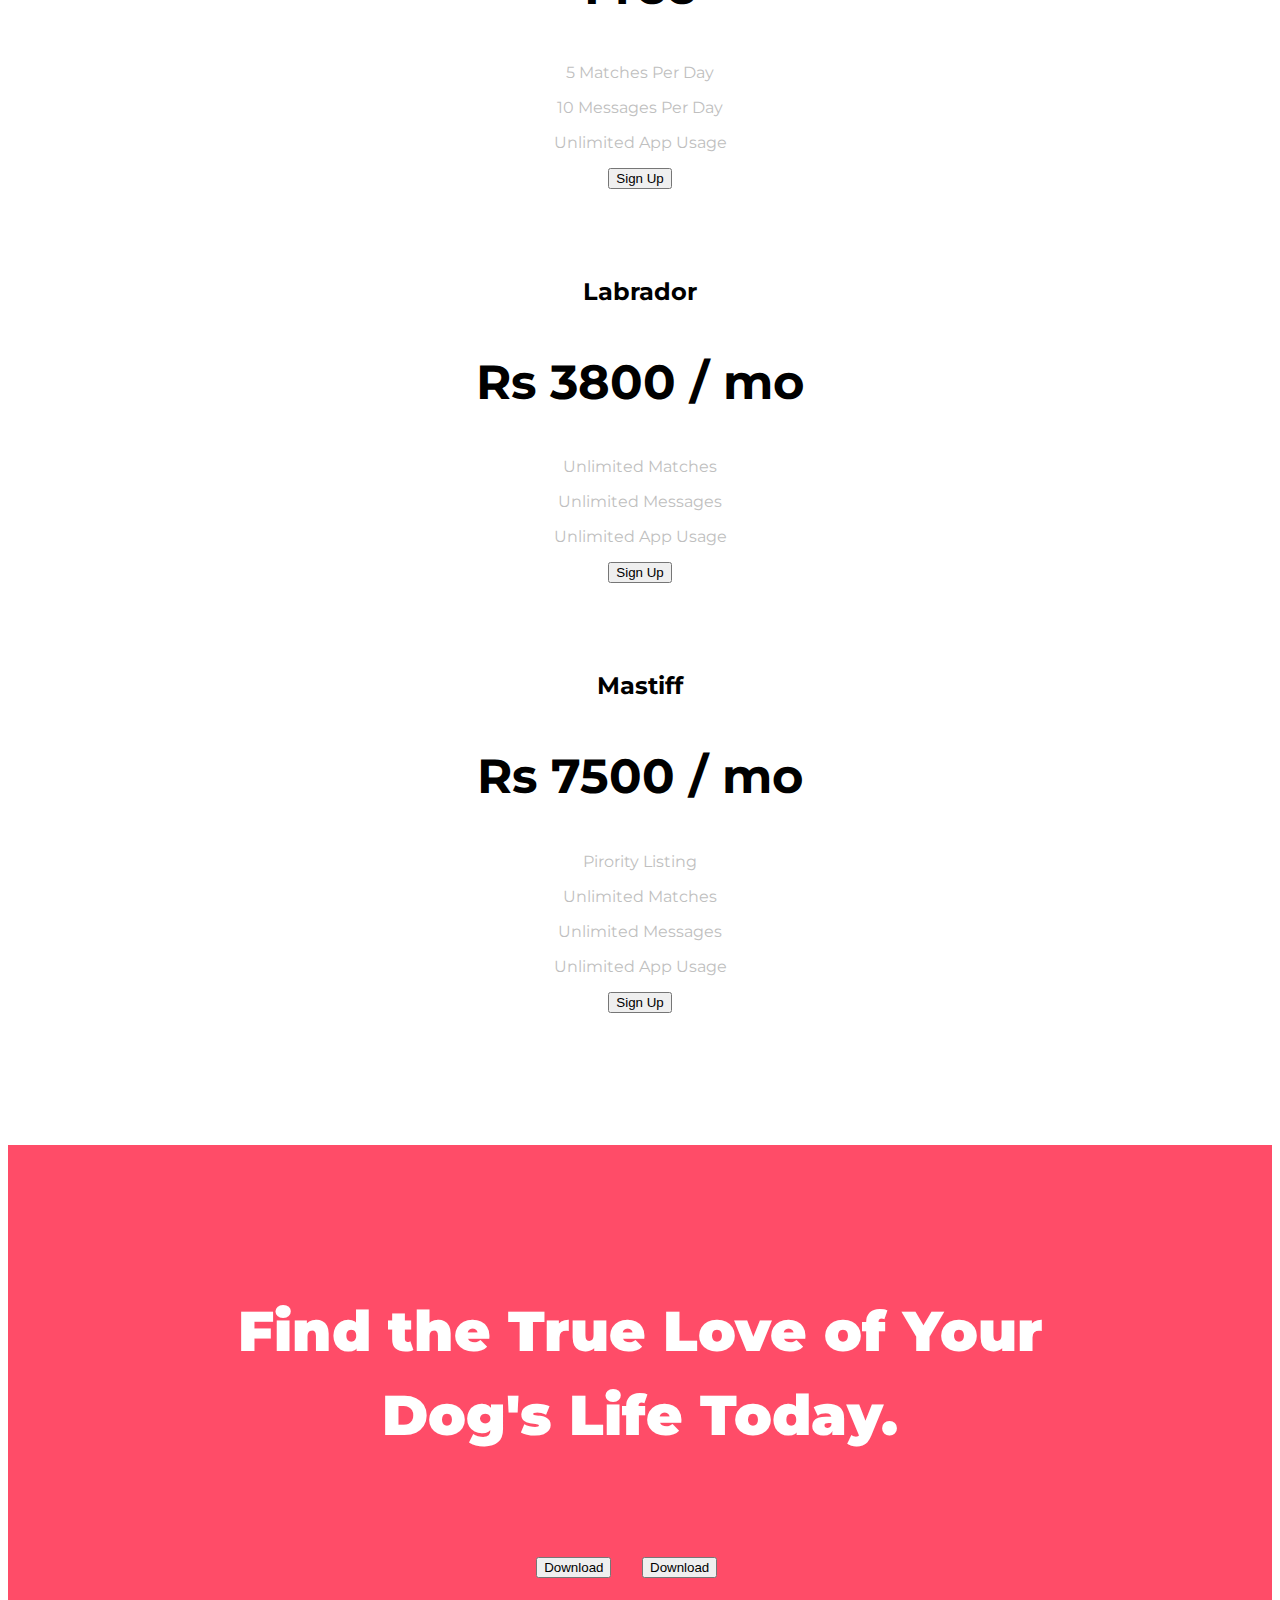
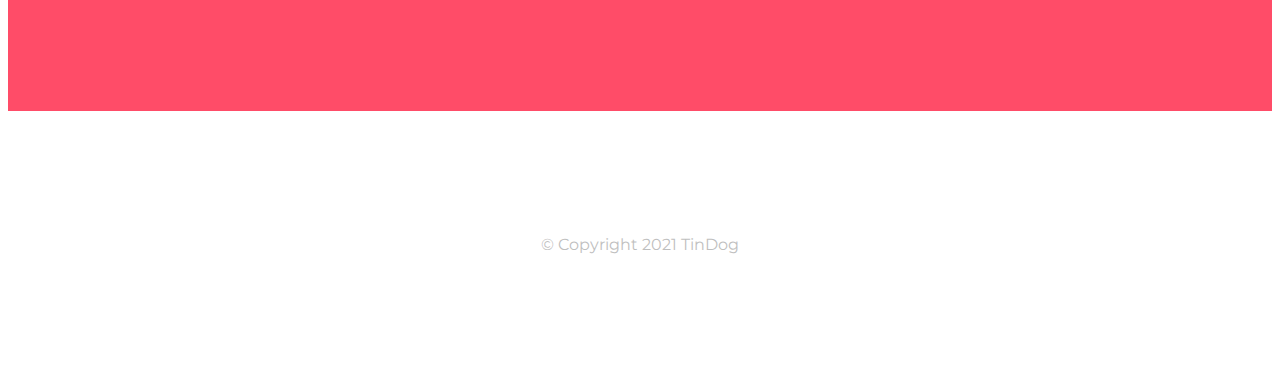
==== commit 3a7426d7: "Add files via upload" ====
--- a/index.html
+++ b/index.html
@@ -17,20 +17,7 @@
     integrity="sha384-1BmE4kWBq78iYhFldvKuhfTAU6auU8tT94WrHftjDbrCEXSU1oBoqyl2QvZ6jIW3" crossorigin="anonymous">
   <!-- bootstrap -->
 
-  <!-- javascript -->
-  <script src="https://code.jquery.com/jquery-3.2.1.slim.min.js"
-    integrity="sha384-KJ3o2DKtIkvYIK3UENzmM7KCkRr/rE9/Qpg6aAZGJwFDMVNA/GpGFF93hXpG5KkN"
-    crossorigin="anonymous"></script>
-  <script src="https://cdnjs.cloudflare.com/ajax/libs/popper.js/1.12.9/umd/popper.min.js"
-    integrity="sha384-ApNbgh9B+Y1QKtv3Rn7W3mgPxhU9K/ScQsAP7hUibX39j7fakFPskvXusvfa0b4Q"
-    crossorigin="anonymous"></script>
-  <script src="https://maxcdn.bootstrapcdn.com/bootstrap/4.0.0/js/bootstrap.min.js"
-    integrity="sha384-JZR6Spejh4U02d8jOt6vLEHfe/JQGiRRSQQxSfFWpi1MquVdAyjUar5+76PVCmYl"
-    crossorigin="anonymous"></script>
-  <script src="https://cdn.jsdelivr.net/npm/bootstrap@5.0.2/dist/js/bootstrap.bundle.min.js"
-    integrity="sha384-MrcW6ZMFYlzcLA8Nl+NtUVF0sA7MsXsP1UyJoMp4YLEuNSfAP+JcXn/tWtIaxVXM"
-    crossorigin="anonymous"></script>
-  <!-- javascript -->
+
 
   <!-- style -->
   <link rel="stylesheet" href="css/styles.css">
@@ -244,7 +231,20 @@
       <p>© Copyright 2021 TinDog</p>
     </div>
   </footer>
-
+  <!-- javascript -->
+  <script src="https://code.jquery.com/jquery-3.2.1.slim.min.js"
+    integrity="sha384-KJ3o2DKtIkvYIK3UENzmM7KCkRr/rE9/Qpg6aAZGJwFDMVNA/GpGFF93hXpG5KkN"
+    crossorigin="anonymous"></script>
+  <script src="https://cdnjs.cloudflare.com/ajax/libs/popper.js/1.12.9/umd/popper.min.js"
+    integrity="sha384-ApNbgh9B+Y1QKtv3Rn7W3mgPxhU9K/ScQsAP7hUibX39j7fakFPskvXusvfa0b4Q"
+    crossorigin="anonymous"></script>
+  <script src="https://maxcdn.bootstrapcdn.com/bootstrap/4.0.0/js/bootstrap.min.js"
+    integrity="sha384-JZR6Spejh4U02d8jOt6vLEHfe/JQGiRRSQQxSfFWpi1MquVdAyjUar5+76PVCmYl"
+    crossorigin="anonymous"></script>
+  <script src="https://cdn.jsdelivr.net/npm/bootstrap@5.0.2/dist/js/bootstrap.bundle.min.js"
+    integrity="sha384-MrcW6ZMFYlzcLA8Nl+NtUVF0sA7MsXsP1UyJoMp4YLEuNSfAP+JcXn/tWtIaxVXM"
+    crossorigin="anonymous"></script>
+  <!-- javascript -->
 </body>
 
-</html>
+</html>--- a/css/styles.css
+++ b/css/styles.css
@@ -197,6 +197,13 @@
         padding-bottom: 1.5rem;
         font-size: 2rem;
     }
-
-
-}
+        .Testimonial-text {
+        font-size: 2.5rem;
+        line-height: 1.5;
+    }
+    .carousel-item em {
+        font-size: 1.5rem;
+    }
+
+
+}
